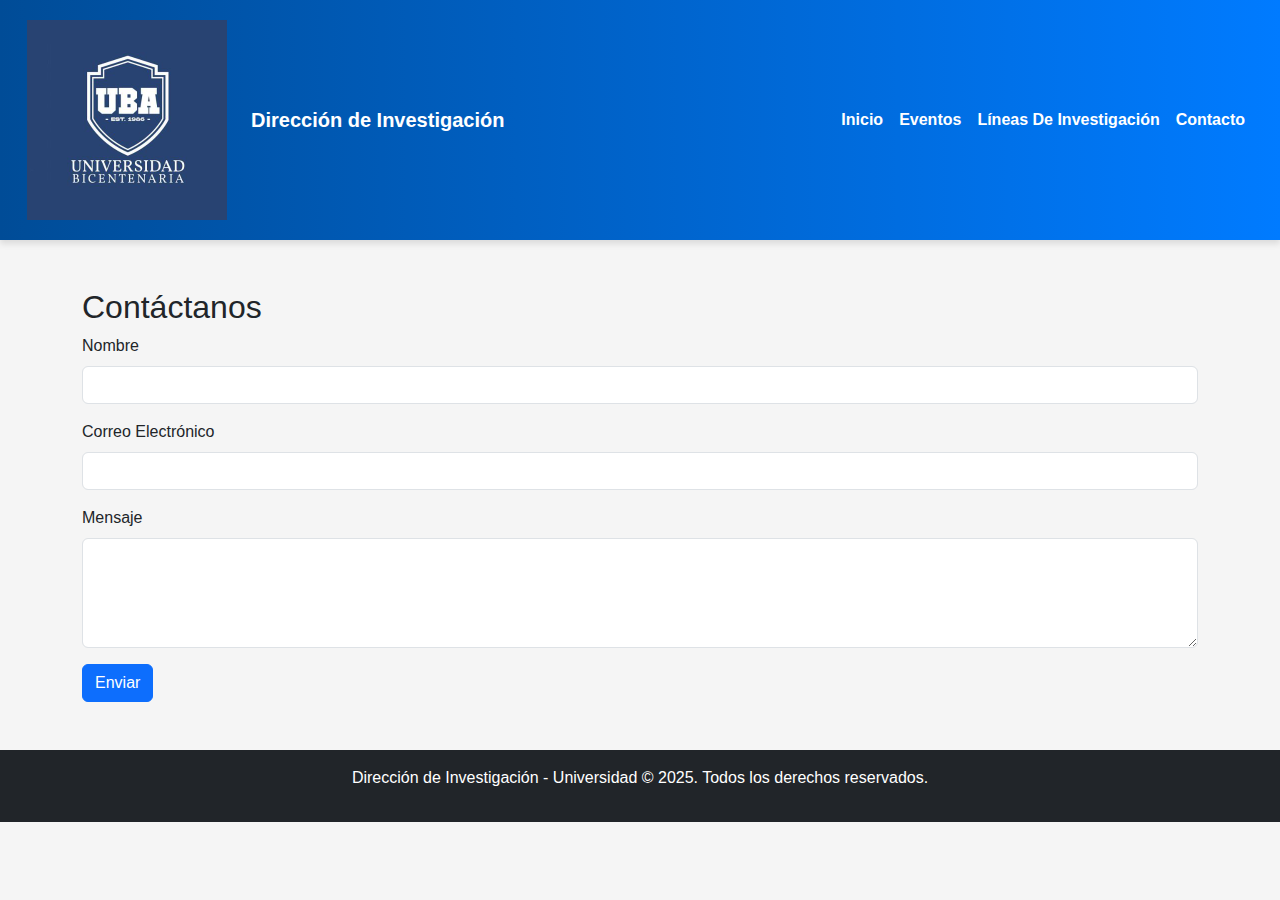
==== contacto.html @ 47b53cf7 "diuba" ====
<!DOCTYPE html>
<html lang="en">
<head>
  <meta charset="UTF-8">
  <meta name="viewport" content="width=device-width, initial-scale=1.0">
  <title>Contacto - Dirección de Investigación</title>
  <link href="https://cdn.jsdelivr.net/npm/bootstrap@5.3.0/dist/css/bootstrap.min.css" rel="stylesheet">
  <link href="styles.css" rel="stylesheet">
</head>
<body>

  <nav class="navbar navbar-expand-lg navbar-dark">
    <div class="container-fluid">
      <a class="navbar-brand d-flex align-items-center" href="#">
        <img src="imagenes/Logouba.jpg" alt="Logo" width="200" height="200" class="me-2">
      </a>
      <a class="navbar-brand" href="#">Dirección de Investigación</a>
      <button class="navbar-toggler" type="button" data-bs-toggle="collapse" data-bs-target="#navbarNav" aria-controls="navbarNav" aria-expanded="false" aria-label="Toggle navigation">
        <span class="navbar-toggler-icon"></span>
      </button>
      <div class="collapse navbar-collapse" id="navbarNav">
        <ul class="navbar-nav ms-auto">
          <li class="nav-item">
            <a class="nav-link" href="index.html">Inicio</a>
          </li>
          <li class="nav-item">
            <a class="nav-link" href="eventos.html">Eventos</a>
          </li>
          <li class="nav-item">
            <a class="nav-link" href="lineas.html">Líneas De Investigación</a>
          </li>
          <li class="nav-item">
            <a class="nav-link" href="contacto.html">Contacto</a>
          </li>
        </ul>
      </div>
    </div>
  </nav>

<section class="container py-5">
  <h2>Contáctanos</h2>
  <form>
    <div class="mb-3">
      <label for="nombre" class="form-label">Nombre</label>
      <input type="text" class="form-control" id="nombre" required>
    </div>
    <div class="mb-3">
      <label for="email" class="form-label">Correo Electrónico</label>
      <input type="email" class="form-control" id="email" required>
    </div>
    <div class="mb-3">
      <label for="mensaje" class="form-label">Mensaje</label>
      <textarea class="form-control" id="mensaje" rows="4" required></textarea>
    </div>
    <button type="submit" class="btn btn-primary">Enviar</button>
  </form>
</section>

<footer class="bg-dark text-white text-center py-3">
  <p>Dirección de Investigación - Universidad &copy; 2025. Todos los derechos reservados.</p>
</footer>

<script src="https://cdn.jsdelivr.net/npm/bootstrap@5.3.0/dist/js/bootstrap.bundle.min.js"></script>
</body>
</html>
---- styles.css ----
/* 🔹 Configuración general */
body {
  font-family: 'Arial', sans-serif;
  margin: 0;
  padding: 0;
  background-color: #f5f5f5;
}

/* 🔹 HEADER */
header {
  background: linear-gradient(90deg, #004c97, #007bff);
  color: white;
  padding: 20px;
  text-align: center;
  font-size: 1.5rem;
  font-weight: bold;
}

/* 🔹 HERO SECTION */
.hero {
  background: #f8f9fa;
  padding: 50px;
  text-align: center;
}

.hero h1 {
  font-size: 3rem;
}

/* 🔹 ESTILO DE TARJETAS DE EVENTOS */
.event-card {
  border-radius: 15px;
  box-shadow: 0 4px 8px rgba(0, 0, 0, 0.1);
  transition: transform 0.3s;
  background: white;
  padding: 20px;
  margin: 10px;
}

.event-card:hover {
  transform: translateY(-5px);
}

/* 🔹 FOOTER */
footer {
  background: #343a40;
  color: white;
  padding: 10px;
  text-align: center;
}

/* 🔹 ESTILOS DEL NAVBAR (BARRA PRINCIPAL) */
.navbar {
  background: linear-gradient(90deg, #004c97, #007bff);
  padding: 15px;
  box-shadow: 0 4px 6px rgba(0, 0, 0, 0.1);
}

.navbar-brand {
  color: white !important;
  font-weight: bold;
}

.navbar-nav .nav-link {
  color: white !important;
  font-weight: bold;
  transition: color 0.3s ease-in-out;
}

.navbar-nav .nav-link:hover {
  color: #ffffff !important; /* Amarillo dorado */
  text-decoration: underline;
}

/* 🔹 ESTILOS DEL NAV-TABS (Pestañas) */
.nav-tabs {
  margin-top: 10px;
  border-bottom: 3px solid #ddd;
}

/* Estilo de las pestañas (diferente del navbar) */
.nav-tabs .nav-link {
  color: #000000 !important; /* Azul oscuro */
  background-color: #ffffff; /* Fondo gris claro */
  border: 1px solid #004080;
  font-weight: bold;
  transition: all 0.3s ease-in-out;
}

/* Pestaña activa */
.nav-tabs .nav-link.active {
  background-color: #004080 !important; /* Azul oscuro */
  color: white !important;
  border-bottom: 3px solid #ff0000; /* Línea roja */
}

/* Hover en pestañas */
.nav-tabs .nav-link:hover {
  background-color: #d9e5f2 !important; /* Azul más claro */
  color: #000000 !important;
  border-color: #002f6c;
}

/* 🔹 RESPONSIVIDAD */
@media (max-width: 768px) {
  .hero h1 {
      font-size: 2rem;
  }
  .event-card {
      padding: 15px;
  }
  .navbar {
      padding: 10px;
  }
}
/* Estilo para la tabla */
.custom-table {
  width: 100%;
  border-collapse: collapse;
  background-color: white;
  box-shadow: 0px 4px 8px rgba(0, 0, 0, 0.1);
  border-radius: 8px;
  overflow: hidden;
}

/* Estilo de los encabezados */
.custom-table thead {
  background-color: #004c97; /* Azul oscuro */
  color: white;
}

.custom-table th, .custom-table td {
  padding: 12px;
  text-align: left;
  border: 1px solid #ddd;
}
.custom-table thead th {
  background-color: #004080 !important; /* Azul oscuro */
  color: white !important;
  border-bottom: 3px solid #ff0000; /* Línea roja */
}
/* Negrita para la primera columna */
.custom-table tbody td:first-child {
  font-weight: bold;
  text-align: center;
  width: 30%;
}

/* Justificación para la segunda columna */
.custom-table tbody td:nth-child(2) {
  text-align: justify;
}

/* Estilo de filas alternas */
.custom-table tbody tr:nth-child(even) {
  background-color: #f2f2f2;
}

/* Estilo al pasar el mouse */
.custom-table tbody tr:hover {
  background-color: #d9e5f2;
  transition: 0.3s;
}
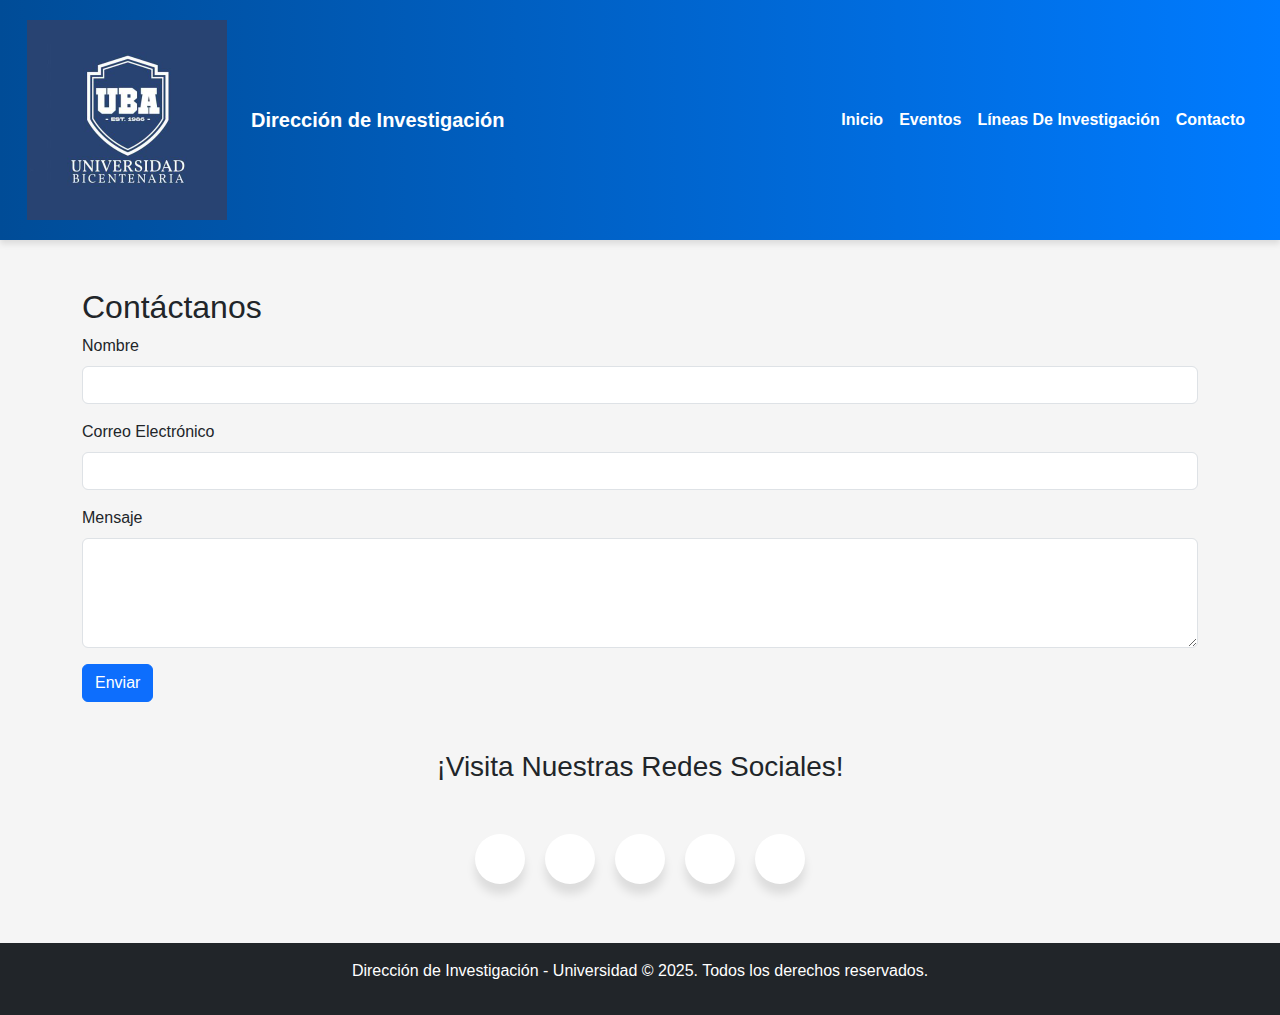
==== commit b48306fe: "mision" ====
--- a/contacto.html
+++ b/contacto.html
@@ -2,10 +2,14 @@
 <html lang="en">
 <head>
   <meta charset="UTF-8">
+  <meta http-equiv="X-UA-Compatible" content="IE=edge">
   <meta name="viewport" content="width=device-width, initial-scale=1.0">
   <title>Contacto - Dirección de Investigación</title>
   <link href="https://cdn.jsdelivr.net/npm/bootstrap@5.3.0/dist/css/bootstrap.min.css" rel="stylesheet">
   <link href="styles.css" rel="stylesheet">
+  <link rel="stylesheet" href="https://cdnjs.cloudflare.com/ajax/libs/font-awesome/6.6.0/css/all.min.css"
+  integrity="sha512-Kc323vGBEqzTmouAECnVceyQqyqdsSiqLQISBL29aUW4U/M7pSPA/gEUZQqv1cwx4OnYxTxve5UMg5GT6L4JJg=="
+  crossorigin="anonymous" referrerpolicy="no-referrer" />
 </head>
 <body>
 
@@ -56,6 +60,34 @@
   </form>
 </section>
 
+<section class="container-fluid">
+<h3 class="text-center">¡Visita Nuestras Redes Sociales!</h3>
+<ul class="wrapper">
+  
+  <li class="icon facebook">
+    <a href="https://www.facebook.com/" target="_blank" >
+      <span class="tooltip">Facebook</span>
+      <span><i class="fab fa-facebook-f"></i></span>
+    </a>
+  </li>
+  <li class="icon twitter">
+      <span class="tooltip">Twitter</span>
+      <span><i class="fa-brands fa-x-twitter"></i></span>
+  </li>
+  <li class="icon instagram">
+      <span class="tooltip">Instagram</span>
+      <span><i class="fab fa-instagram"></i></span>
+  </li>
+  <li class="icon telegram"> 
+    <span class="tooltip">Telegram</span>
+    <span><i class="fab fa-telegram-plane"></i></span>
+</li>
+  <li class="icon youtube">
+      <span class="tooltip">Youtube</span>
+      <span><i class="fab fa-youtube"></i></span>
+  </li>
+</ul>
+</section>
 <footer class="bg-dark text-white text-center py-3">
   <p>Dirección de Investigación - Universidad &copy; 2025. Todos los derechos reservados.</p>
 </footer>
--- a/styles.css
+++ b/styles.css
@@ -1,3 +1,4 @@
+
 /* 🔹 Configuración general */
 body {
   font-family: 'Arial', sans-serif;
@@ -161,3 +162,178 @@
   background-color: #d9e5f2;
   transition: 0.3s;
 }
+
+/* 🔹 Reset y ajustes generales */
+* {
+  margin: 0;
+  padding: 0;
+  box-sizing: border-box;
+}
+
+*:focus,
+*:active {
+  outline: none !important;
+  -webkit-tap-highlight-color: transparent;
+}
+
+/* 🔹 Contenedor de los iconos */
+.wrapper {
+  display: flex;
+  justify-content: center; 
+  align-items: center; 
+  height: 15vh; 
+  list-style: none; 
+  padding: 0;
+}
+
+/* 🔹 Estilos generales de los iconos */
+.wrapper .icon {
+  position: relative;
+  background: #ffffff;
+  border-radius: 50%;
+  padding: 15px;
+  margin: 10px;
+  width: 50px;
+  height: 50px;
+  font-size: 18px;
+  display: flex;
+  justify-content: center;
+  align-items: center;
+  flex-direction: column;
+  box-shadow: 0 10px 10px rgba(0, 0, 0, 0.1);
+  cursor: pointer;
+  transition: all 0.2s cubic-bezier(0.68, -0.55, 0.265, 1.55);
+}
+
+/* 🔹 Tooltip centrado correctamente */
+.wrapper .tooltip {
+  position: absolute;
+  top: -40px; /* Eleva el tooltip sobre el icono */
+  left: 50%; /* Centra el tooltip horizontalmente */
+  transform: translateX(-50%); /* Corrige la alineación */
+  font-size: 14px;
+  background-color: #ffffff;
+  color: #000000;
+  padding: 5px 8px;
+  border-radius: 5px;
+  box-shadow: 0 10px 10px rgba(0, 0, 0, 0.1);
+  opacity: 0;
+  pointer-events: none;
+  transition: all 0.3s ease-in-out;
+}
+
+/* 🔹 Flecha del tooltip */
+.wrapper .tooltip::before {
+  position: absolute;
+  content: "";
+  height: 8px;
+  width: 8px;
+  background: #ffffff;
+  bottom: -4px;
+  left: 50%;
+  transform: translateX(-50%) rotate(45deg); /* Posición corregida */
+  transition: all 0.3s ease-in-out;
+}
+
+/* 🔹 Efecto Hover: Tooltip aparece bien centrado */
+.wrapper .icon:hover .tooltip {
+  top: -55px; /* Ajuste para que suba más */
+  opacity: 1;
+  visibility: visible;
+  pointer-events: auto;
+}
+
+/* 🔹 Eliminar subrayado y ajustar enlaces */
+.wrapper .icon a {
+  text-decoration: none; /* Elimina el subrayado */
+  color: inherit; /* Hereda el color del icono */
+  display: flex;
+  justify-content: center;
+  align-items: center;
+  width: 100%;
+  height: 100%;
+}
+
+/* 🔹 Efecto Hover para los enlaces dentro de los iconos */
+.wrapper .icon a:hover {
+  text-decoration: none;
+  transform: scale(1.1); /* Efecto de crecimiento al pasar el mouse */
+}
+
+/* 🔹 Asegurar que los iconos sigan funcionando dentro del enlace */
+.wrapper .icon i {
+  font-size: 22px;
+}
+
+
+/* 🔹 Efecto Hover: Sombra en iconos */
+.wrapper .icon:hover {
+  box-shadow: 0 12px 15px rgba(0, 0, 0, 0.2);
+}
+
+/* 🔹 Colores al pasar el mouse en cada red social */
+.wrapper .facebook:hover,
+.wrapper .facebook:hover .tooltip,
+.wrapper .facebook:hover .tooltip::before {
+  background: #1877F2;
+  color: #fff;
+}
+
+.wrapper .twitter:hover,
+.wrapper .twitter:hover .tooltip,
+.wrapper .twitter:hover .tooltip::before {
+  background: #000;
+  color: #fff;
+}
+
+.wrapper .instagram:hover,
+.wrapper .instagram:hover .tooltip,
+.wrapper .instagram:hover .tooltip::before {
+  background: #e94261;
+  color: #ffffff;
+}
+
+.wrapper .telegram:hover,
+.wrapper .telegram:hover .tooltip,
+.wrapper .telegram:hover .tooltip::before {
+  background: #258fe6;
+  color: #ffffff;
+}
+
+.wrapper .youtube:hover,
+.wrapper .youtube:hover .tooltip,
+.wrapper .youtube:hover .tooltip::before {
+  background: #CD201F;
+  color: #ffffff;
+}
+
+/* Estilos para la sección de Misión y Visión */
+.mision-vision {
+  margin-top: 50px;
+}
+
+/* Títulos centrados y resaltados */
+.mision-vision h3 {
+  color: #004c97; /* Azul oscuro */
+  font-weight: bold;
+  margin-bottom: 15px;
+}
+
+/* Texto justificado */
+.mision-vision p {
+  text-align: justify;
+  color: #333;
+  font-size: 16px;
+}
+
+/* Responsividad para pantallas pequeñas */
+@media (max-width: 768px) {
+  .mision-vision .row {
+      flex-direction: column;
+  }
+
+  .mision-vision .col-md-6 {
+      width: 100%;
+      margin-bottom: 20px;
+  }
+}
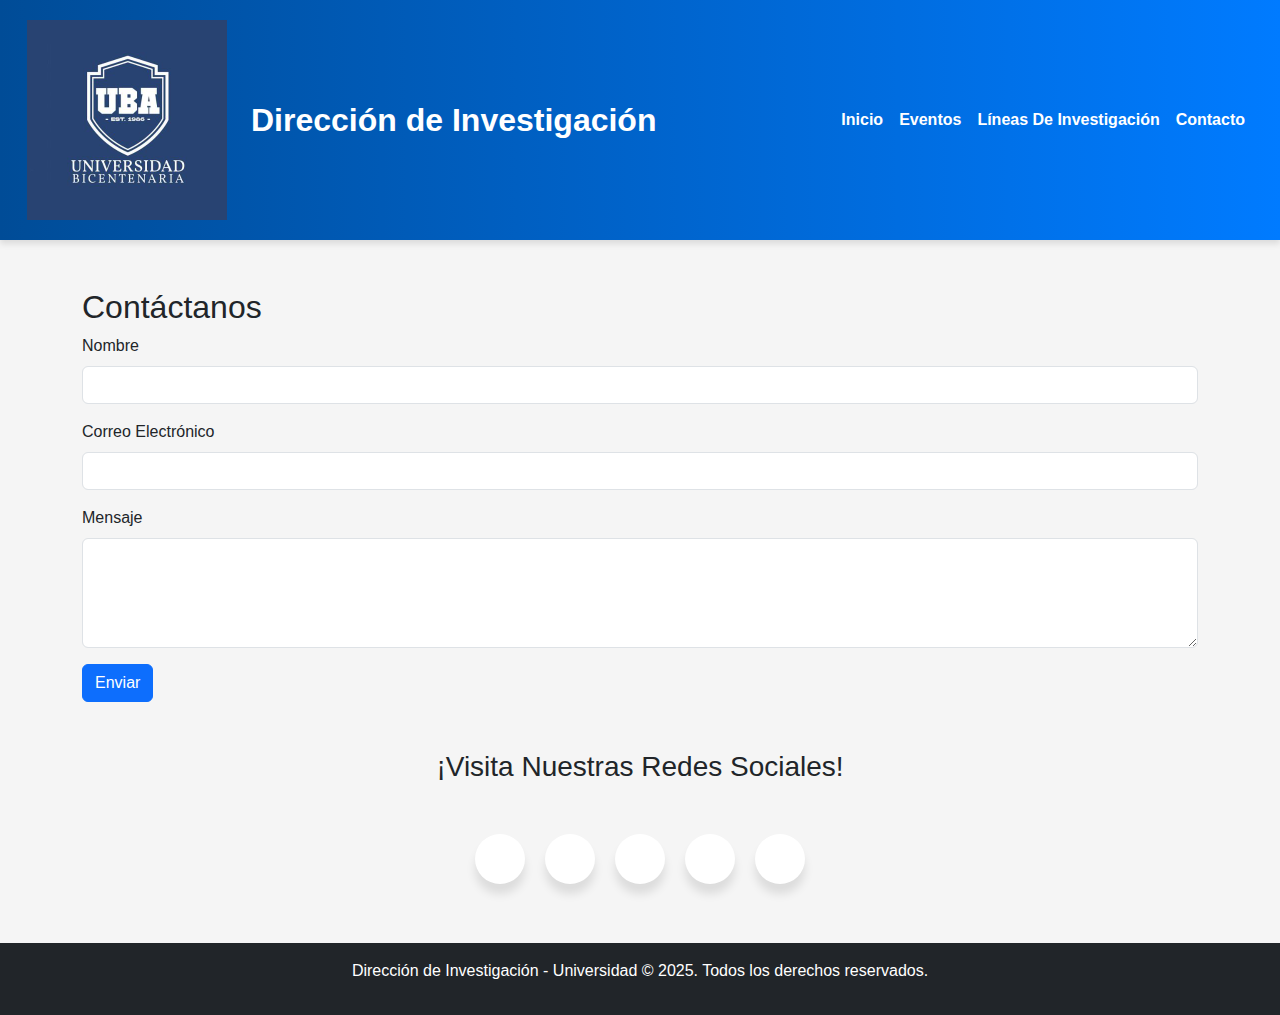
==== commit 85f48757: "imagenes" ====
--- a/contacto.html
+++ b/contacto.html
@@ -18,7 +18,7 @@
       <a class="navbar-brand d-flex align-items-center" href="#">
         <img src="imagenes/Logouba.jpg" alt="Logo" width="200" height="200" class="me-2">
       </a>
-      <a class="navbar-brand" href="#">Dirección de Investigación</a>
+      <a class="navbar-brand" href="index.html">Dirección de Investigación</a>
       <button class="navbar-toggler" type="button" data-bs-toggle="collapse" data-bs-target="#navbarNav" aria-controls="navbarNav" aria-expanded="false" aria-label="Toggle navigation">
         <span class="navbar-toggler-icon"></span>
       </button>
--- a/styles.css
+++ b/styles.css
@@ -60,6 +60,7 @@
 .navbar-brand {
   color: white !important;
   font-weight: bold;
+  font-size: xx-large;
 }
 
 .navbar-nav .nav-link {
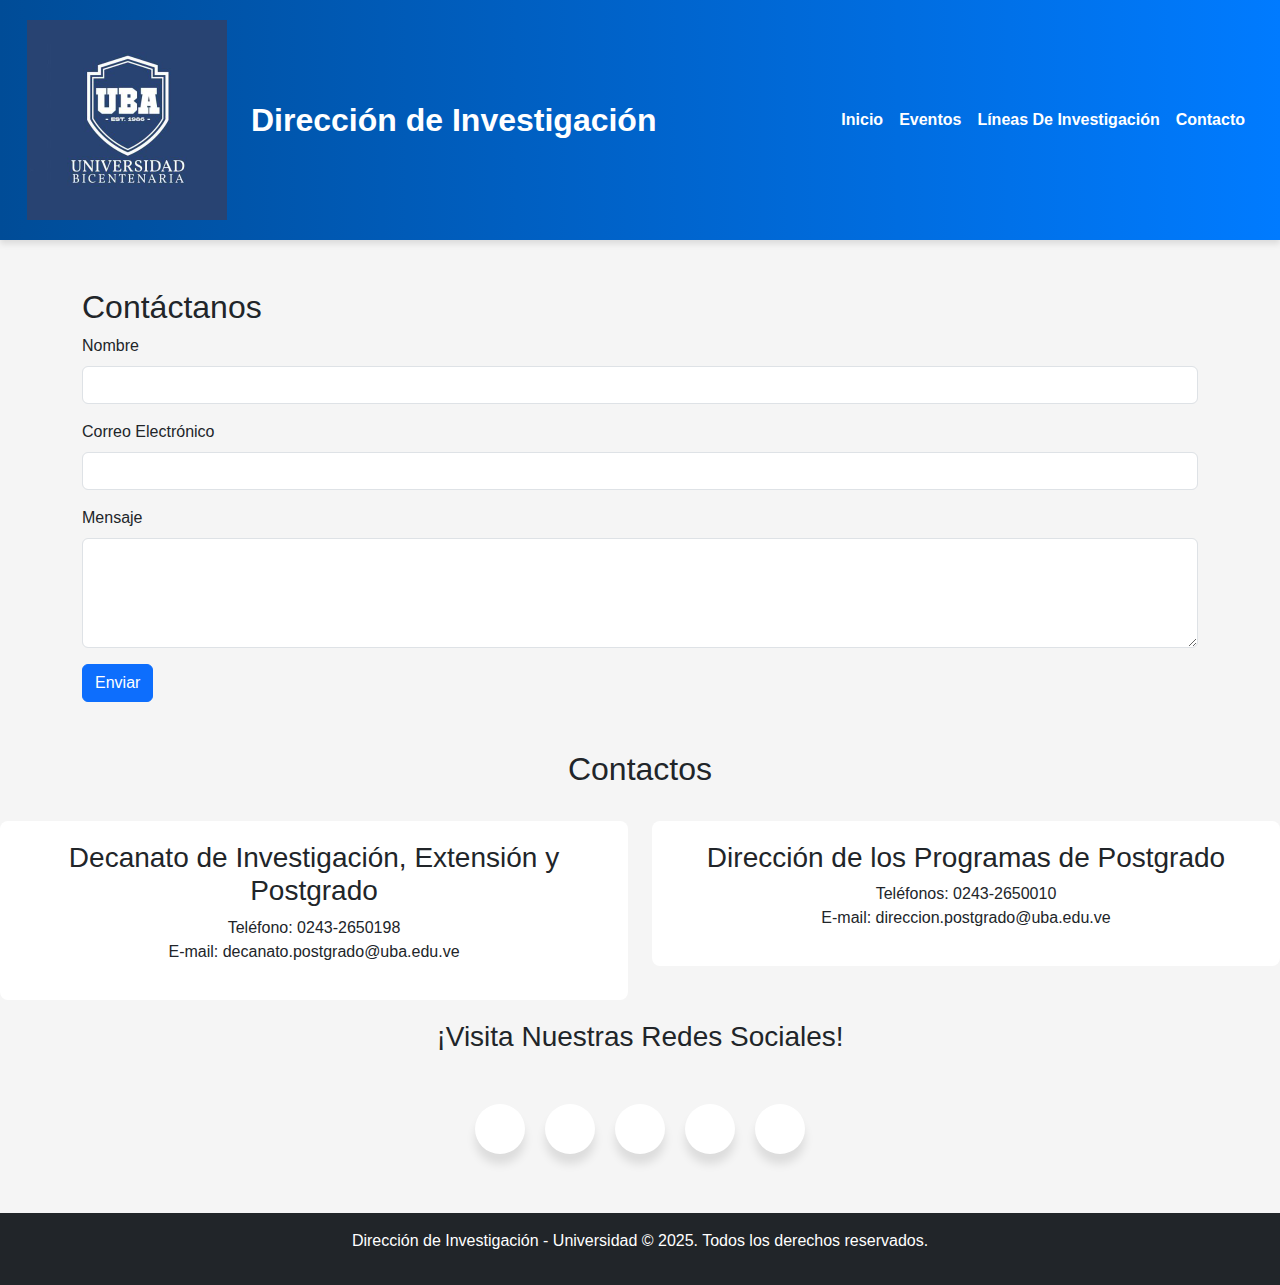
==== commit aea7476b: "gmail" ====
--- a/contacto.html
+++ b/contacto.html
@@ -41,25 +41,49 @@
     </div>
   </nav>
 
-<section class="container py-5">
-  <h2>Contáctanos</h2>
-  <form>
-    <div class="mb-3">
-      <label for="nombre" class="form-label">Nombre</label>
-      <input type="text" class="form-control" id="nombre" required>
+  <section class="container py-5">
+    <h2>Contáctanos</h2>
+    <form action="enviar.php" method="POST">
+      <div class="mb-3">
+        <label for="nombre" class="form-label">Nombre</label>
+        <input type="text" class="form-control" id="nombre" name="nombre" required>
+      </div>
+      <div class="mb-3">
+        <label for="email" class="form-label">Correo Electrónico</label>
+        <input type="email" class="form-control" id="email" name="email" required>
+      </div>
+      <div class="mb-3">
+        <label for="mensaje" class="form-label">Mensaje</label>
+        <textarea class="form-control" id="mensaje" name="mensaje" rows="4" required></textarea>
+      </div>
+      <button type="submit" class="btn btn-primary">Enviar</button>
+    </form>
+  </section>
+  
+<!-- Sección de contactos -->
+<div class="row">
+  <div class="col-12 text-center mb-4">
+    <h2>Contactos</h2>
+  </div>
+  
+  <div class="col-md-6">
+    <div class="contact-info text-center">
+      <i class="far fa-building"></i>
+      <h3>Decanato de Investigación, Extensión y Postgrado</h3>
+      <p>Teléfono: 0243-2650198<br>
+      E-mail: decanato.postgrado@uba.edu.ve</p>
     </div>
-    <div class="mb-3">
-      <label for="email" class="form-label">Correo Electrónico</label>
-      <input type="email" class="form-control" id="email" required>
+  </div>
+  
+  <div class="col-md-6">
+    <div class="contact-info text-center">
+      <i class="far fa-building"></i>
+      <h3>Dirección de los Programas de Postgrado</h3>
+      <p>Teléfonos: 0243-2650010<br>
+      E-mail: direccion.postgrado@uba.edu.ve</p>
     </div>
-    <div class="mb-3">
-      <label for="mensaje" class="form-label">Mensaje</label>
-      <textarea class="form-control" id="mensaje" rows="4" required></textarea>
-    </div>
-    <button type="submit" class="btn btn-primary">Enviar</button>
-  </form>
-</section>
-
+  </div>
+</div>
 <section class="container-fluid">
 <h3 class="text-center">¡Visita Nuestras Redes Sociales!</h3>
 <ul class="wrapper">
--- a/styles.css
+++ b/styles.css
@@ -28,6 +28,12 @@
   font-size: 3rem;
 }
 
+.bienvenida h2 {
+  font-size: 2.5rem; /* Ajusta el tamaño (puedes aumentarlo) */
+  font-weight: bold; /* Hace que el texto sea más grueso */
+  text-align: center; /* Centra el texto */
+  margin-bottom: 20px; /* Espaciado inferior */
+}
 /* 🔹 ESTILO DE TARJETAS DE EVENTOS */
 .event-card {
   border-radius: 15px;
@@ -338,3 +344,77 @@
       margin-bottom: 20px;
   }
 }
+
+.authorities-section {
+  background-color: #f8f9fa;
+  padding: 60px 0;
+}
+.authority-card {
+  background: white;
+  border-radius: 8px;
+  padding: 20px;
+  margin-bottom: 30px;
+  box-shadow: 0 4px 6px rgba(0,0,0,0.1);
+  transition: transform 0.3s ease;
+  height: 100%;
+}
+.authority-card:hover {
+  transform: translateY(-5px);
+}
+.authority-img {
+  border-radius: 8px;
+  margin-bottom: 15px;
+  width: 100%;
+  height: auto;
+  max-width: 200px;
+}
+.authority-title {
+  color: #2c3e50;
+  font-weight: 600;
+  margin-bottom: 10px;
+}
+.authority-position {
+  color: #7f8c8d;
+  font-size: 0.9rem;
+}
+.section-header {
+  background-size: cover;
+  background-position: center;
+  padding: 80px 0;
+  position: relative;
+  margin-bottom: 40px;
+}
+.section-header h1 {
+  position: relative;
+  z-index: 2;
+  color: white;
+  font-weight: 700;
+}
+.overlay-header {
+  position: absolute;
+  top: 0;
+  left: 0;
+  width: 100%;
+  height: 100%;
+  background: rgba(0,0,0,0.5);
+  z-index: 1;
+}
+.divider-icon {
+  margin: 30px 0;
+  text-align: center;
+}
+.divider-icon i {
+  font-size: 2rem;
+  color: #3498db;
+}
+.contact-info {
+  background: white;
+  padding: 20px;
+  border-radius: 8px;
+  margin-bottom: 20px;
+}
+.contact-info i {
+  font-size: 2rem;
+  color: #3498db;
+  margin-bottom: 15px;
+}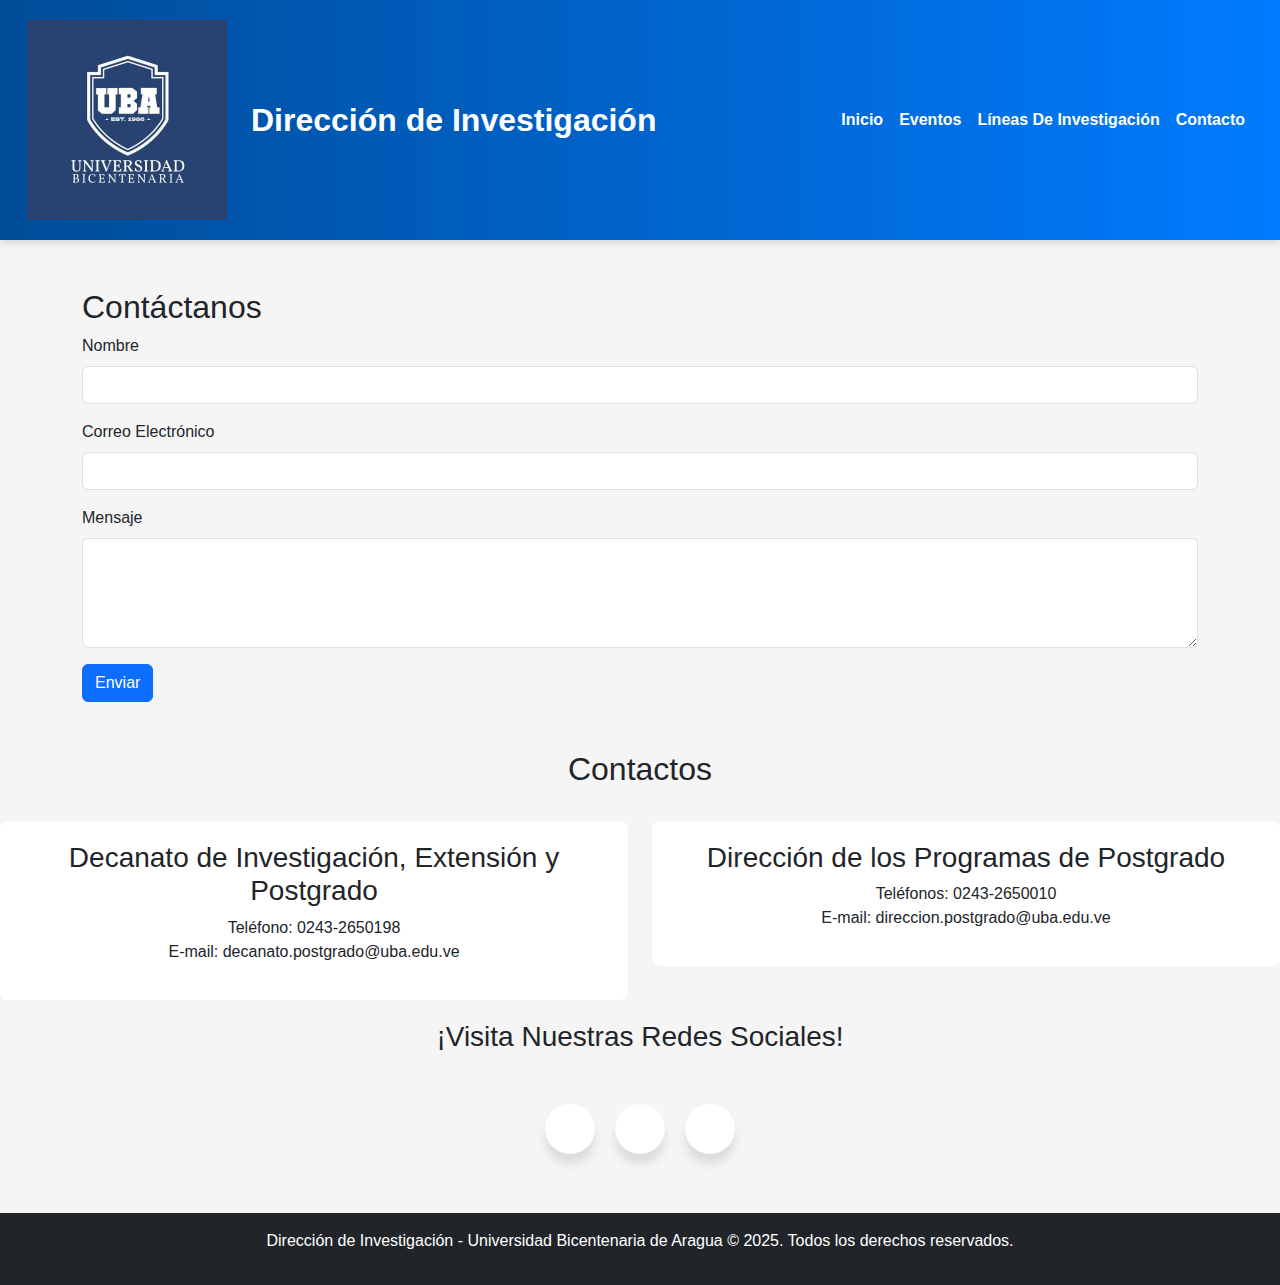
==== commit ffed2fbf: "back to top" ====
--- a/contacto.html
+++ b/contacto.html
@@ -43,7 +43,12 @@
 
   <section class="container py-5">
     <h2>Contáctanos</h2>
-    <form action="enviar.php" method="POST">
+      <!-- Mensajes de retroalimentación -->
+    <div id="mensaje-alerta" class="alert alert-dismissible fade show" style="display: none;">
+      <span id="mensaje-texto"></span>
+      <button type="button" class="btn-close" data-bs-dismiss="alert" aria-label="Close"></button>
+    </div>
+    <form action="https://formspree.io/f/mrbpakbz" method="POST">
       <div class="mb-3">
         <label for="nombre" class="form-label">Nombre</label>
         <input type="text" class="form-control" id="nombre" name="nombre" required>
@@ -88,34 +93,55 @@
 <h3 class="text-center">¡Visita Nuestras Redes Sociales!</h3>
 <ul class="wrapper">
   
-  <li class="icon facebook">
-    <a href="https://www.facebook.com/" target="_blank" >
-      <span class="tooltip">Facebook</span>
-      <span><i class="fab fa-facebook-f"></i></span>
-    </a>
-  </li>
-  <li class="icon twitter">
-      <span class="tooltip">Twitter</span>
-      <span><i class="fa-brands fa-x-twitter"></i></span>
-  </li>
   <li class="icon instagram">
+    <a href="https://www.instagram.com/ubapostgrados" target="_blank">
       <span class="tooltip">Instagram</span>
-      <span><i class="fab fa-instagram"></i></span>
+      <span><i class="fab fa-instagram"></i></span></a>
   </li>
   <li class="icon telegram"> 
+    <a href="https://t.me/ColoquioLIIUBA" target="_blank">
     <span class="tooltip">Telegram</span>
-    <span><i class="fab fa-telegram-plane"></i></span>
+    <span><i class="fab fa-telegram-plane"></i></span></a>
 </li>
   <li class="icon youtube">
+    <a href="https://www.youtube.com/@direcciondeinvestigacionub8921" target="_blank" >
       <span class="tooltip">Youtube</span>
-      <span><i class="fab fa-youtube"></i></span>
+      <span><i class="fab fa-youtube"></i></span></a>
   </li>
 </ul>
 </section>
 <footer class="bg-dark text-white text-center py-3">
-  <p>Dirección de Investigación - Universidad &copy; 2025. Todos los derechos reservados.</p>
+  <p>Dirección de Investigación - Universidad Bicentenaria de Aragua &copy; 2025. Todos los derechos reservados.</p>
 </footer>
 
 <script src="https://cdn.jsdelivr.net/npm/bootstrap@5.3.0/dist/js/bootstrap.bundle.min.js"></script>
+<script>
+// Verificar parámetros de URL al cargar la página
+document.addEventListener('DOMContentLoaded', function() {
+    const urlParams = new URLSearchParams(window.location.search);
+    const envio = urlParams.get('envio');
+    const detalleError = urlParams.get('detalle');
+    
+    const mensajeAlerta = document.getElementById('mensaje-alerta');
+    const mensajeTexto = document.getElementById('mensaje-texto');
+    
+    if (envio === 'exito') {
+        mensajeAlerta.style.display = 'block';
+        mensajeAlerta.className = 'alert alert-success alert-dismissible fade show';
+        mensajeTexto.textContent = '¡Mensaje enviado con éxito! Nos pondremos en contacto contigo pronto.';
+    } else if (envio === 'error') {
+        mensajeAlerta.style.display = 'block';
+        mensajeAlerta.className = 'alert alert-danger alert-dismissible fade show';
+        
+        let mensajeError = 'Hubo un error al enviar el mensaje. Por favor, inténtalo de nuevo más tarde.';
+        
+        if (detalleError) {
+            mensajeError += ' Detalle técnico: ' + decodeURIComponent(detalleError);
+        }
+        
+        mensajeTexto.textContent = mensajeError;
+    }
+});
+</script>
 </body>
 </html>
--- a/styles.css
+++ b/styles.css
@@ -16,6 +16,7 @@
   font-size: 1.5rem;
   font-weight: bold;
 }
+
 
 /* 🔹 HERO SECTION */
 .hero {
@@ -46,6 +47,28 @@
 
 .event-card:hover {
   transform: translateY(-5px);
+}
+
+.accordion-item {
+  border: none;
+  margin-bottom: 10px;
+  border-radius: 8px;
+  overflow: hidden;
+  box-shadow: 0 4px 8px rgba(0, 0, 0, 0.1);
+}
+.accordion-button {
+  background-color: #007bff;
+  color: white;
+  font-weight: bold;
+}
+.accordion-button:not(.collapsed) {
+  background-color: #feffff;
+}
+.accordion-body {
+  background-color: #f8f9fa;
+  padding: 15px;
+  border-radius: 0 0 8px 8px;
+  text-align: justify;
 }
 
 /* 🔹 FOOTER */
@@ -417,4 +440,29 @@
   font-size: 2rem;
   color: #3498db;
   margin-bottom: 15px;
+}
+
+#backToTop {
+  position: fixed;
+  bottom: 20px;
+  right: 20px;
+  width: 50px;
+  height: 50px;
+  background: #007bff;
+  color: white;
+  border-radius: 50%;
+  display: flex;
+  justify-content: center;
+  align-items: center;
+  font-size: 24px;
+  cursor: pointer;
+  box-shadow: 0 4px 6px rgba(0, 0, 0, 0.1);
+  transition: opacity 0.3s, transform 0.3s;
+  opacity: 0;
+  transform: translateY(10px);
+}
+
+#backToTop.show {
+  opacity: 1;
+  transform: translateY(0);
 }